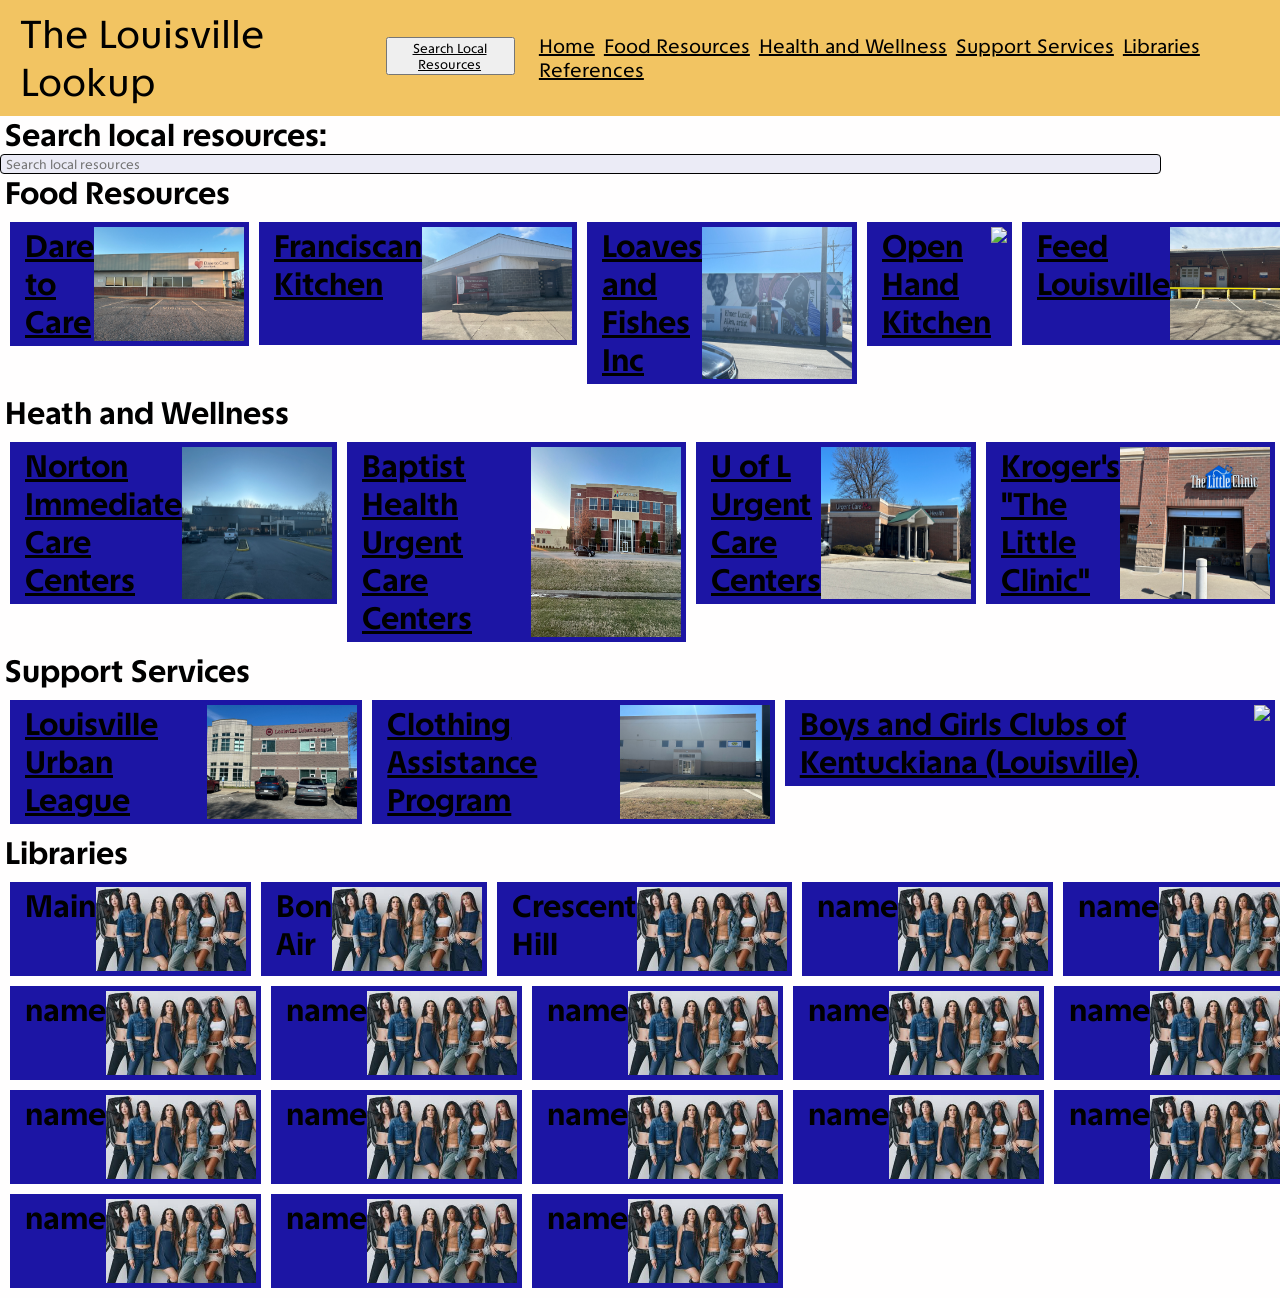
==== directory.html @ fb05916e "Update directory.html" ====
<!DOCTYPE html>
<html lang="en">
<head>
    <meta charset="UTF-8">
    <meta name="viewport" content="width=device-width, initial-scale=1.0">
    <title>Search</title>
    <link rel="stylesheet" href="style.css">
    <script src = 'script.js'></script>
</head>
<body>
  <!--Navigation Bar -->
<nav class = 'navbar'>
<div class = 'navdiv'>
<div class = 'nav-logo'> The Louisville Lookup </div>
  <div class = 'searchbar-area'>
<button class = 'directory'><a href ='directory.html'> Search Local Resources</a></button>
</div>
  
 
<ul>
<li> <a href='index.html'> Home </a> </li>
<li> <a href='foodbanks.html'> <abbr title='Local food resources'>Food Resources </abbr> </a> </li>
<li> <a href ='healthandwellness.html'> <abbr title= 'Urgent care'>Health and Wellness </abbr></a> </li>
<li> <a href = 'supportservices.html'> <abbr title = 'Various support services'> Support Services </abbr></a> </li>
<li> <a href = 'libraries.html'> <abbr title="All current branches of Louisville's Free Public Library System">Libraries </abbr> </a> </li>
<li> <a href = 'referencespage.html'> <abbr title = 'All links and resources that made building this site possible'> References </abbr></a> </li>
</ul>

</div>
</nav>
    <!-----End of Navigation Bar---------->

  <!-------------Search Bar starts here:----------------------->
    <h1>Search local resources:</h1>
    <form class = "searchbar">
<input id = 'search' type = 'text' class = 'searchinput' placeholder = "Search local resources">
</form>
  <!-----------------End of Search Bar------------------------------------------>
    <h1>Food Resources</h1>
    <div class = 'directory-page'>
<a href ='foodbanks.html#daretocare'><div class = 'directory-entry'>
    <div><h1 class = 'entry-name'>Dare to Care</h1></div>
    <img src = "daretocare.jpg">
</div></a>
<!-------------------------------------->
<a href = 'foodbanks.html#franciscan-kitchen'><div class = 'directory-entry'>
    <div><h1 class = 'entry-name'>Franciscan Kitchen</h1></div>
    <img src = "franciscankitchen.jpg">
</div></a>
<!----------------------------------->
<a href ='foodbanks.html#loavesandfishes'><div class = 'directory-entry'>
    <div><h1 class = 'entry-name'>Loaves and Fishes Inc</h1></div>
    <img src = "loavesandfishes.jpg">
</div></a>
<!----------------------------------->
<a href = 'foodbanks.html#openhand'><div class = 'directory-entry'>
    <div><h1 class = 'entry-name'>Open Hand Kitchen</h1></div>
    <img src = "openhandkitchen.jpg">
</div></a>
<!----------------------------------->
<a href ='foodbanks.html#feedlouisville'><div class = 'directory-entry'>
    <div><h1 class = 'entry-name'>Feed Louisville</h1></div>
    <img src = "feedlouisville.jpg">
</div></a>
    </div>
<!----------------------------------->
    <h1>Heath and Wellness</h1>
    <div class ='directory-page'>
      <a href ='healthandwellness.html#norton'><div class = 'directory-entry'>
    <div><h1 class = 'entry-name'>Norton Immediate Care Centers</h1></div>
    <img src = "norton.jpg">
</div></a>
<!----------------------------------->
<a href ='healthandwellness.html#baptist'><div class = 'directory-entry'>
    <div><h1 class = 'entry-name'>Baptist Health Urgent Care Centers</h1></div>
    <img src = "baptisthealth.jpg">
</div></a>
<!----------------------------------->
<a href ='healthandwellness.html#uofl'><div class = 'directory-entry'>
    <div><h1 class = 'entry-name'>U of L Urgent Care Centers</h1></div>
    <img src = "uoflurgentcare.jpg">
</div></a>
<!----------------------------------->
<a href ='healthandwellness.html#kroger'><div class = 'directory-entry'>
    <div><h1 class = 'entry-name'>Kroger's "The Little Clinic"</h1></div>
    <img src = "krogerclinic.jpg">
</div></a></div>
<!----------------------------------->
    <h1>Support Services</h1>
    <div class ='directory-page'>
<a href = 'supportservices.html#urbanleague'><div class = 'directory-entry'>
    <div><h1 class = 'entry-name'>Louisville Urban League</h1></div>
    <img src = "urbanleague.jpg">
</div></a>
<!----------------------------------->
<a href ='supportservices.html#cap'><div class = 'directory-entry'>
    <div><h1 class = 'entry-name'>Clothing Assistance Program</h1></div>
    <img src = "cap.jpg">
</div></a>
<!----------------------------------->
<a href ='supportservices.html#boysandgirlsclub'><div class = 'directory-entry'>
    <div><h1 class = 'entry-name'>Boys and Girls Clubs of Kentuckiana (Louisville)</h1></div>
    <img src = "boysandgirlsclub.jpg">
</div></a></div>
<!----------------------------------->
    <h1>Libraries</h1>
    <div class ='directory-page'>
<a><div class = 'directory-entry'>
    <div><h1 class = 'entry-name'>Main</h1></div>
    <img src = "katseye.jpeg">
</div></a>
<!-------------------------------------->
    <a><div class = 'directory-entry'>
    <div><h1 class = 'entry-name'>Bon Air</h1></div>
    <img src = "katseye.jpeg">
</div></a>
<!-------------------------------------->
<a><div class = 'directory-entry'>
    <div><h1 class = 'entry-name'>Crescent Hill</h1></div>
    <img src = "katseye.jpeg">
</div></a>
<!-------------------------------------->
<a><div class = 'directory-entry'>
    <div><h1 class = 'entry-name'>name</h1></div>
    <img src = "katseye.jpeg">
</div></a>
<!-------------------------------------->
<a><div class = 'directory-entry'>
    <div><h1 class = 'entry-name'>name</h1></div>
    <img src = "katseye.jpeg">
</div></a></div>
<!-------------------------------------->
    <div class = 'directory-page'>
<a><div class = 'directory-entry'>
    <div><h1 class = 'entry-name'>name</h1></div>
    <img src = "katseye.jpeg">
</div></a>
<!------------------------------>
        <a><div class = 'directory-entry'>
    <div><h1 class = 'entry-name'>name</h1></div>
    <img src = "katseye.jpeg">
</div></a>
<!------------------------------>
        <a><div class = 'directory-entry'>
    <div><h1 class = 'entry-name'>name</h1></div>
    <img src = "katseye.jpeg">
</div></a>
<!------------------------------>
        <a><div class = 'directory-entry'>
    <div><h1 class = 'entry-name'>name</h1></div>
    <img src = "katseye.jpeg">
</div></a>
<!------------------------------>
        <a><div class = 'directory-entry'>
    <div><h1 class = 'entry-name'>name</h1></div>
    <img src = "katseye.jpeg">
</div></a></div>
<!------------------------------>
    <div class ='directory-page'>
<a><div class = 'directory-entry'>
    <div><h1 class = 'entry-name'>name</h1></div>
    <img src = "katseye.jpeg">
</div></a>
<!------------------------------>
        <a><div class = 'directory-entry'>
    <div><h1 class = 'entry-name'>name</h1></div>
    <img src = "katseye.jpeg">
</div></a>
<!------------------------------>
        <a><div class = 'directory-entry'>
    <div><h1 class = 'entry-name'>name</h1></div>
    <img src = "katseye.jpeg">
</div></a>
<!------------------------------>
        <a><div class = 'directory-entry'>
    <div><h1 class = 'entry-name'>name</h1></div>
    <img src = "katseye.jpeg">
</div></a>
<!------------------------------>
        <a><div class = 'directory-entry'>
    <div><h1 class = 'entry-name'>name</h1></div>
    <img src = "katseye.jpeg">
</div></a></div>
<!------------------------------>
    <div class = 'directory-page'>
 <a><div class = 'directory-entry'>
    <div><h1 class = 'entry-name'>name</h1></div>
    <img src = "katseye.jpeg">
</div></a>
<!------------------------------>
     <a><div class = 'directory-entry'>
    <div><h1 class = 'entry-name'>name</h1></div>
    <img src = "katseye.jpeg">
</div></a>
<!------------------------------>
     <a><div class = 'directory-entry'>
    <div><h1 class = 'entry-name'>name</h1></div>
    <img src = "katseye.jpeg">
</div></a></div>
<!------------------------------>


        
   
    <!-------------End of document------------------------>
</body>
</html>
---- style.css ----
@import url('https://fonts.googleapis.com/css2?family=TASA+Explorer:wght@400..800&display=swap');
*{
  margin:0;
}
body {
  background: #fffefe;
}


p, h1, h2, h3, h4, h5, label, li, ul, ol, input, legend, div, button {
  color: black;
  font-family:'TASA Explorer';
  padding-left: 5px;
}
h1 {
  font-weight: bold;
}
abbr[title]{
  text-decoration:none;
}

.navbar{
background:#f2c462;
padding:10px;

}
.nav-logo{
  font-size:40px;
}



.library-navbar{
  display:flex;
  background: #f2c462;
  justify-content:center;
  margin:25px;
}

.library-navbar li{
  list-style: none;
}
.library-navbar a{
  text-decoration:none;
}
.libraries{
 display:flex;
 flex-direction: column;
 align-items:center;

}

.page-content ul, li{
  font-size:20px;
}

.navdiv{
  display:flex;
  justify-content:space-between;
  align-items:center;
  margin-right:15px;
}
.page-content{
  display:flex;
  padding-top:20px;
  padding-bottom:20px;
}
.highlights{
  display:flex;
  justify-content:center;
  margin-bottom:15px;
}
/* lots more below */

.highlights img{
  max-width:350px;
  max-height:auto;
}
.resource img{
  max-width:300px;
  max-height:auto;
}



.navbar div{
  background:none;
}
.navbar a:hover{
  background-color:lightgray;
}

.library-navbar a:hover{
  background-color:lightgray;
}
.navbar li{
  list-style:none;
  display:inline-block;
}

.searchbar{
  background:none;
  border-radius:2px;
}

.searchinput{
  background: #ebebf6;
}


#resource-form{
  background-color:#1c15a4;
  width:90%;
  justify-content:center;
}

#resource-form h2, label{
  color:white;
}

#resource-form textarea, button{
  width:90%;
}




.titleofpage{
  font-weight:bolder;
  font-size:45px;
  text-align: center;
  font-family: "TASA Explorer";
  margin:15px;
}

.important{
  font-weight: bold;
  font-family: 'Sriracha';
  text-align: center;
  font-size-adjust: auto;
  font-size:25px;
}

.headertext{
  font-weight:bolder;
  font-family:"Sriracha";
  text-decoration: underline;
  text-align:left;
  font-size:40px;
}

.navigation-bar{
  display:flex;
  justify-content: center;
  background:none;
}

.navigation-buttons{
  width: auto;
  font-size: 20px;
  display:flex;
  justify-content:center;
}
/*     for the directory page     */
.directory-page{
  display:flex;
  margin-bottom:10px;
  margin-top:10px;
}

.directory-entry{
  display:flex;
  background-color:#1c15a4;
  padding:5px;
  color:white;
  margin-left:5px;
  margin-right:5px;
  
}
.directory-entry img{
  max-width:150px;
  max-height:auto;
}

.empty-space{
  background: none;
}

.section-background{
  background: aliceblue;
}


#resource-form h2{
  max-width:90%;
}
.add-resource{
  display:flex;
  flex-direction:column;
  justify-content:center;
}
.add-resource input, button{
  margin-bottom:5px;
}

input[type = 'text']{
border:1px solid black;
width:90%;
border-radius:4px;
}



a:link{
  color:black;
}



.references{
  text-align: left;
  font-size:20px;
}

.resource{
  text-align:center;
  margin:10px;
}
.resource img:hover{
transform:scale(.9);
}
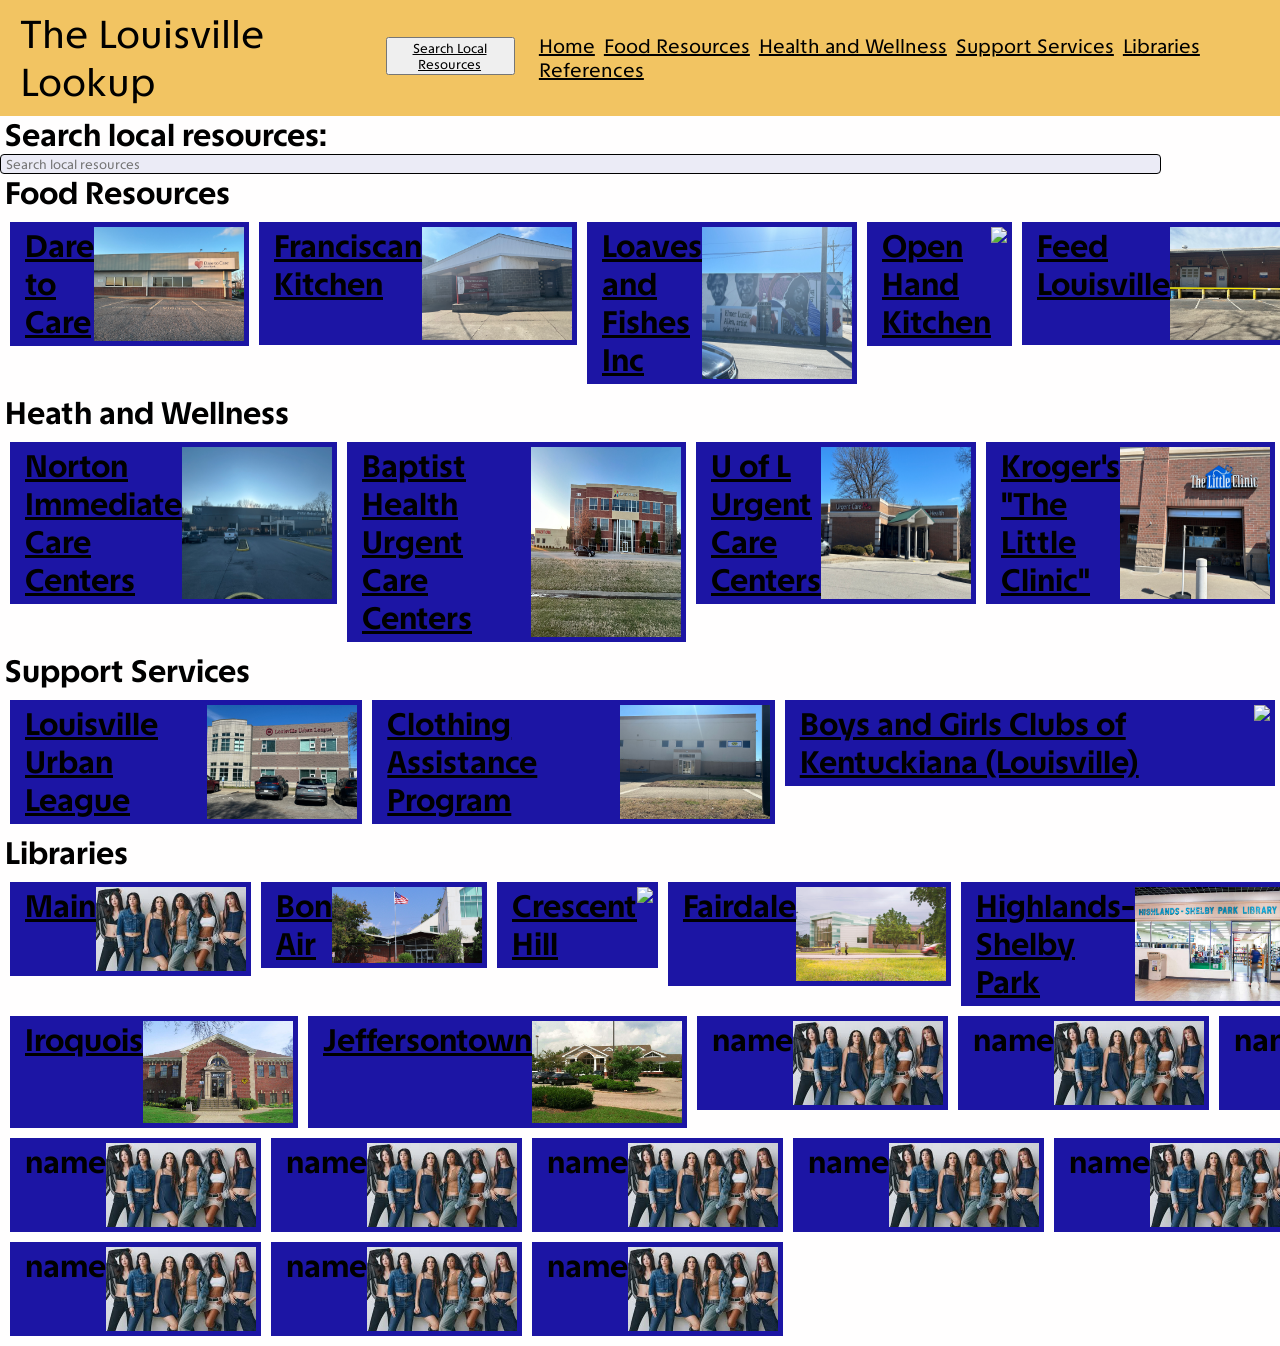
==== commit 1541d4e4: "Update directory.html" ====
--- a/directory.html
+++ b/directory.html
@@ -105,40 +105,40 @@
 <!----------------------------------->
     <h1>Libraries</h1>
     <div class ='directory-page'>
-<a><div class = 'directory-entry'>
+<a href = 'libraries.html#main'><div class = 'directory-entry'>
     <div><h1 class = 'entry-name'>Main</h1></div>
     <img src = "katseye.jpeg">
 </div></a>
 <!-------------------------------------->
-    <a><div class = 'directory-entry'>
+    <a href = 'libraries.html#bonair'><div class = 'directory-entry'>
     <div><h1 class = 'entry-name'>Bon Air</h1></div>
-    <img src = "katseye.jpeg">
-</div></a>
-<!-------------------------------------->
-<a><div class = 'directory-entry'>
+    <img src = "bonair.png">
+</div></a>
+<!-------------------------------------->
+<a href ='libraries.html#crescent'><div class = 'directory-entry'>
     <div><h1 class = 'entry-name'>Crescent Hill</h1></div>
-    <img src = "katseye.jpeg">
-</div></a>
-<!-------------------------------------->
-<a><div class = 'directory-entry'>
-    <div><h1 class = 'entry-name'>name</h1></div>
-    <img src = "katseye.jpeg">
-</div></a>
-<!-------------------------------------->
-<a><div class = 'directory-entry'>
-    <div><h1 class = 'entry-name'>name</h1></div>
-    <img src = "katseye.jpeg">
+    <img src = "crescenthill.jpg">
+</div></a>
+<!-------------------------------------->
+<a href ='libraries.html#fairdale'><div class = 'directory-entry'>
+    <div><h1 class = 'entry-name'>Fairdale</h1></div>
+    <img src = "fairdale.jpg">
+</div></a>
+<!-------------------------------------->
+<a href = 'libraries.html#highlands'><div class = 'directory-entry'>
+    <div><h1 class = 'entry-name'>Highlands-Shelby Park</h1></div>
+    <img src = "highlands.jpg">
 </div></a></div>
 <!-------------------------------------->
     <div class = 'directory-page'>
-<a><div class = 'directory-entry'>
-    <div><h1 class = 'entry-name'>name</h1></div>
-    <img src = "katseye.jpeg">
-</div></a>
-<!------------------------------>
-        <a><div class = 'directory-entry'>
-    <div><h1 class = 'entry-name'>name</h1></div>
-    <img src = "katseye.jpeg">
+<a href = 'libraries.html#iroquois'><div class = 'directory-entry'>
+    <div><h1 class = 'entry-name'>Iroquois</h1></div>
+    <img src = "iroquois.jpg">
+</div></a>
+<!------------------------------>
+        <a href = 'libraries.html#jtown'><div class = 'directory-entry'>
+    <div><h1 class = 'entry-name'>Jeffersontown</h1></div>
+    <img src = "jtown.jpg">
 </div></a>
 <!------------------------------>
         <a><div class = 'directory-entry'>
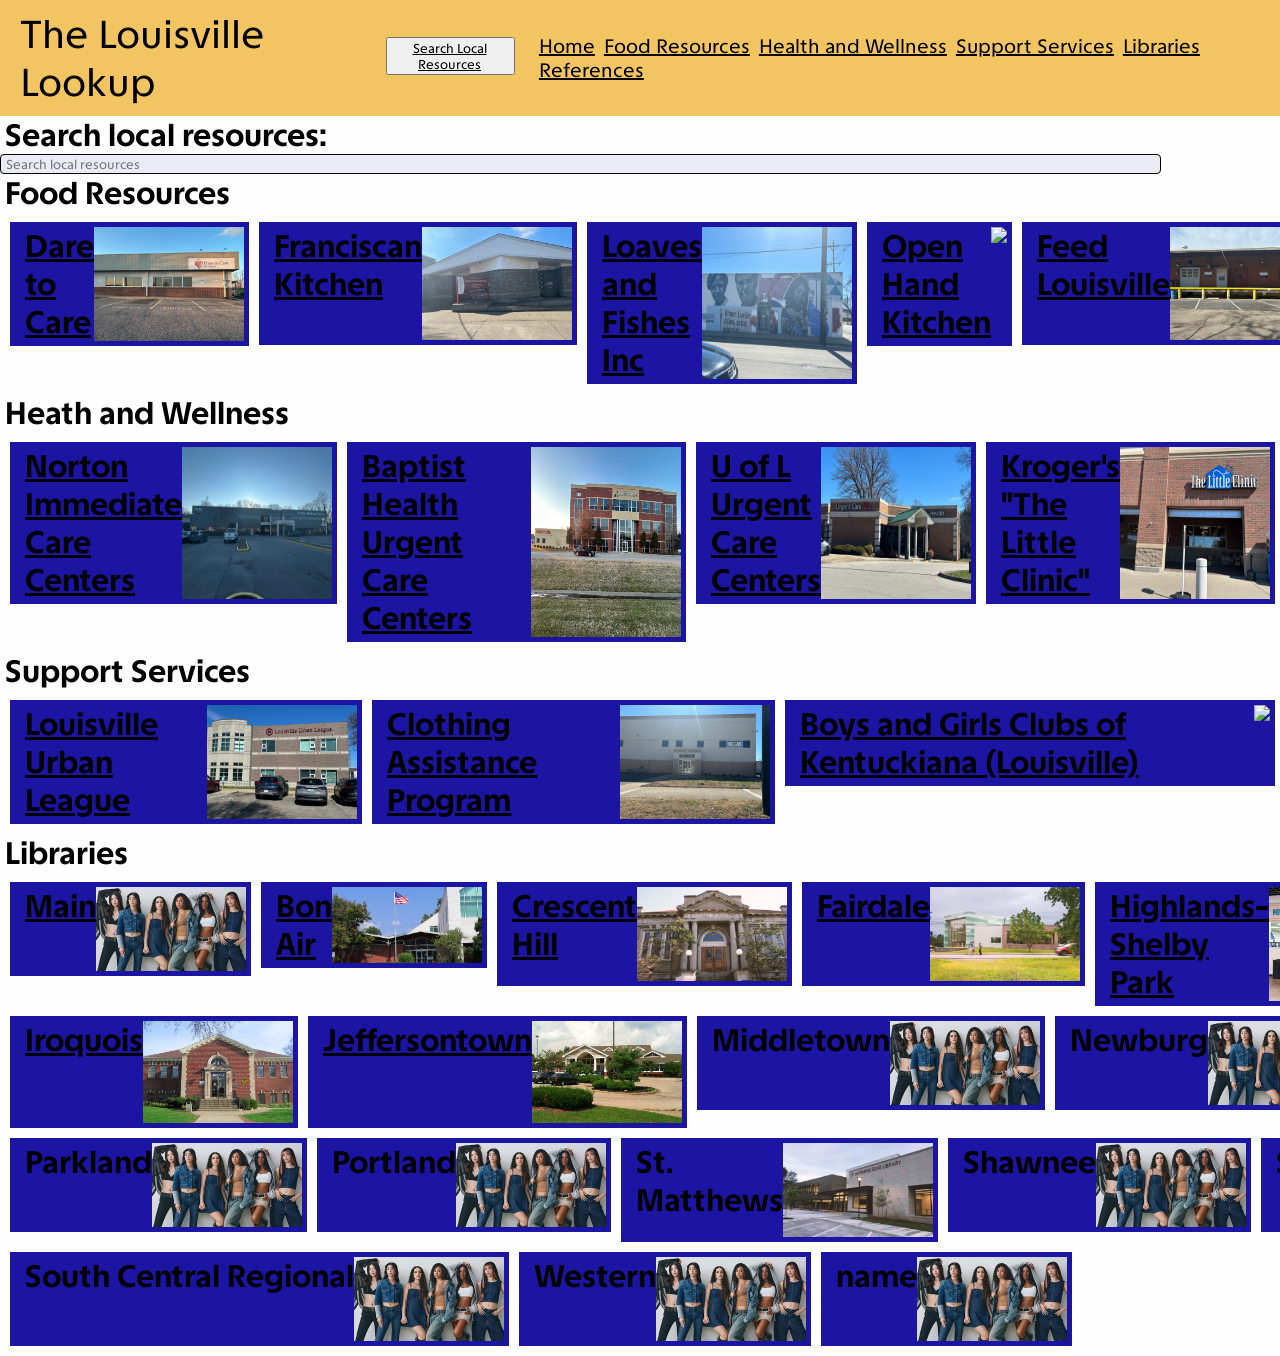
==== commit 868a2544: "Update directory.html" ====
--- a/directory.html
+++ b/directory.html
@@ -117,7 +117,7 @@
 <!-------------------------------------->
 <a href ='libraries.html#crescent'><div class = 'directory-entry'>
     <div><h1 class = 'entry-name'>Crescent Hill</h1></div>
-    <img src = "crescenthill.jpg">
+    <img src = "crescent-hill.jpg">
 </div></a>
 <!-------------------------------------->
 <a href ='libraries.html#fairdale'><div class = 'directory-entry'>
@@ -142,54 +142,54 @@
 </div></a>
 <!------------------------------>
         <a><div class = 'directory-entry'>
-    <div><h1 class = 'entry-name'>name</h1></div>
-    <img src = "katseye.jpeg">
-</div></a>
-<!------------------------------>
-        <a><div class = 'directory-entry'>
-    <div><h1 class = 'entry-name'>name</h1></div>
-    <img src = "katseye.jpeg">
-</div></a>
-<!------------------------------>
-        <a><div class = 'directory-entry'>
-    <div><h1 class = 'entry-name'>name</h1></div>
+    <div><h1 class = 'entry-name'>Middletown</h1></div>
+    <img src = "katseye.jpeg">
+</div></a>
+<!------------------------------>
+        <a><div class = 'directory-entry'>
+    <div><h1 class = 'entry-name'>Newburg</h1></div>
+    <img src = "katseye.jpeg">
+</div></a>
+<!------------------------------>
+        <a><div class = 'directory-entry'>
+    <div><h1 class = 'entry-name'>Northeast Regional</h1></div>
     <img src = "katseye.jpeg">
 </div></a></div>
 <!------------------------------>
     <div class ='directory-page'>
 <a><div class = 'directory-entry'>
-    <div><h1 class = 'entry-name'>name</h1></div>
-    <img src = "katseye.jpeg">
-</div></a>
-<!------------------------------>
-        <a><div class = 'directory-entry'>
-    <div><h1 class = 'entry-name'>name</h1></div>
-    <img src = "katseye.jpeg">
-</div></a>
-<!------------------------------>
-        <a><div class = 'directory-entry'>
-    <div><h1 class = 'entry-name'>name</h1></div>
-    <img src = "katseye.jpeg">
-</div></a>
-<!------------------------------>
-        <a><div class = 'directory-entry'>
-    <div><h1 class = 'entry-name'>name</h1></div>
-    <img src = "katseye.jpeg">
-</div></a>
-<!------------------------------>
-        <a><div class = 'directory-entry'>
-    <div><h1 class = 'entry-name'>name</h1></div>
+    <div><h1 class = 'entry-name'>Parkland</h1></div>
+    <img src = "katseye.jpeg">
+</div></a>
+<!------------------------------>
+        <a><div class = 'directory-entry'>
+    <div><h1 class = 'entry-name'>Portland</h1></div>
+    <img src = "katseye.jpeg">
+</div></a>
+<!------------------------------>
+        <a><div class = 'directory-entry'>
+    <div><h1 class = 'entry-name'>St. Matthews</h1></div>
+    <img src = "st-matthews.jpg">
+</div></a>
+<!------------------------------>
+        <a><div class = 'directory-entry'>
+    <div><h1 class = 'entry-name'>Shawnee</h1></div>
+    <img src = "katseye.jpeg">
+</div></a>
+<!------------------------------>
+        <a><div class = 'directory-entry'>
+    <div><h1 class = 'entry-name'>Shively</h1></div>
     <img src = "katseye.jpeg">
 </div></a></div>
 <!------------------------------>
     <div class = 'directory-page'>
  <a><div class = 'directory-entry'>
-    <div><h1 class = 'entry-name'>name</h1></div>
+    <div><h1 class = 'entry-name'>South Central Regional</h1></div>
     <img src = "katseye.jpeg">
 </div></a>
 <!------------------------------>
      <a><div class = 'directory-entry'>
-    <div><h1 class = 'entry-name'>name</h1></div>
+    <div><h1 class = 'entry-name'>Western</h1></div>
     <img src = "katseye.jpeg">
 </div></a>
 <!------------------------------>
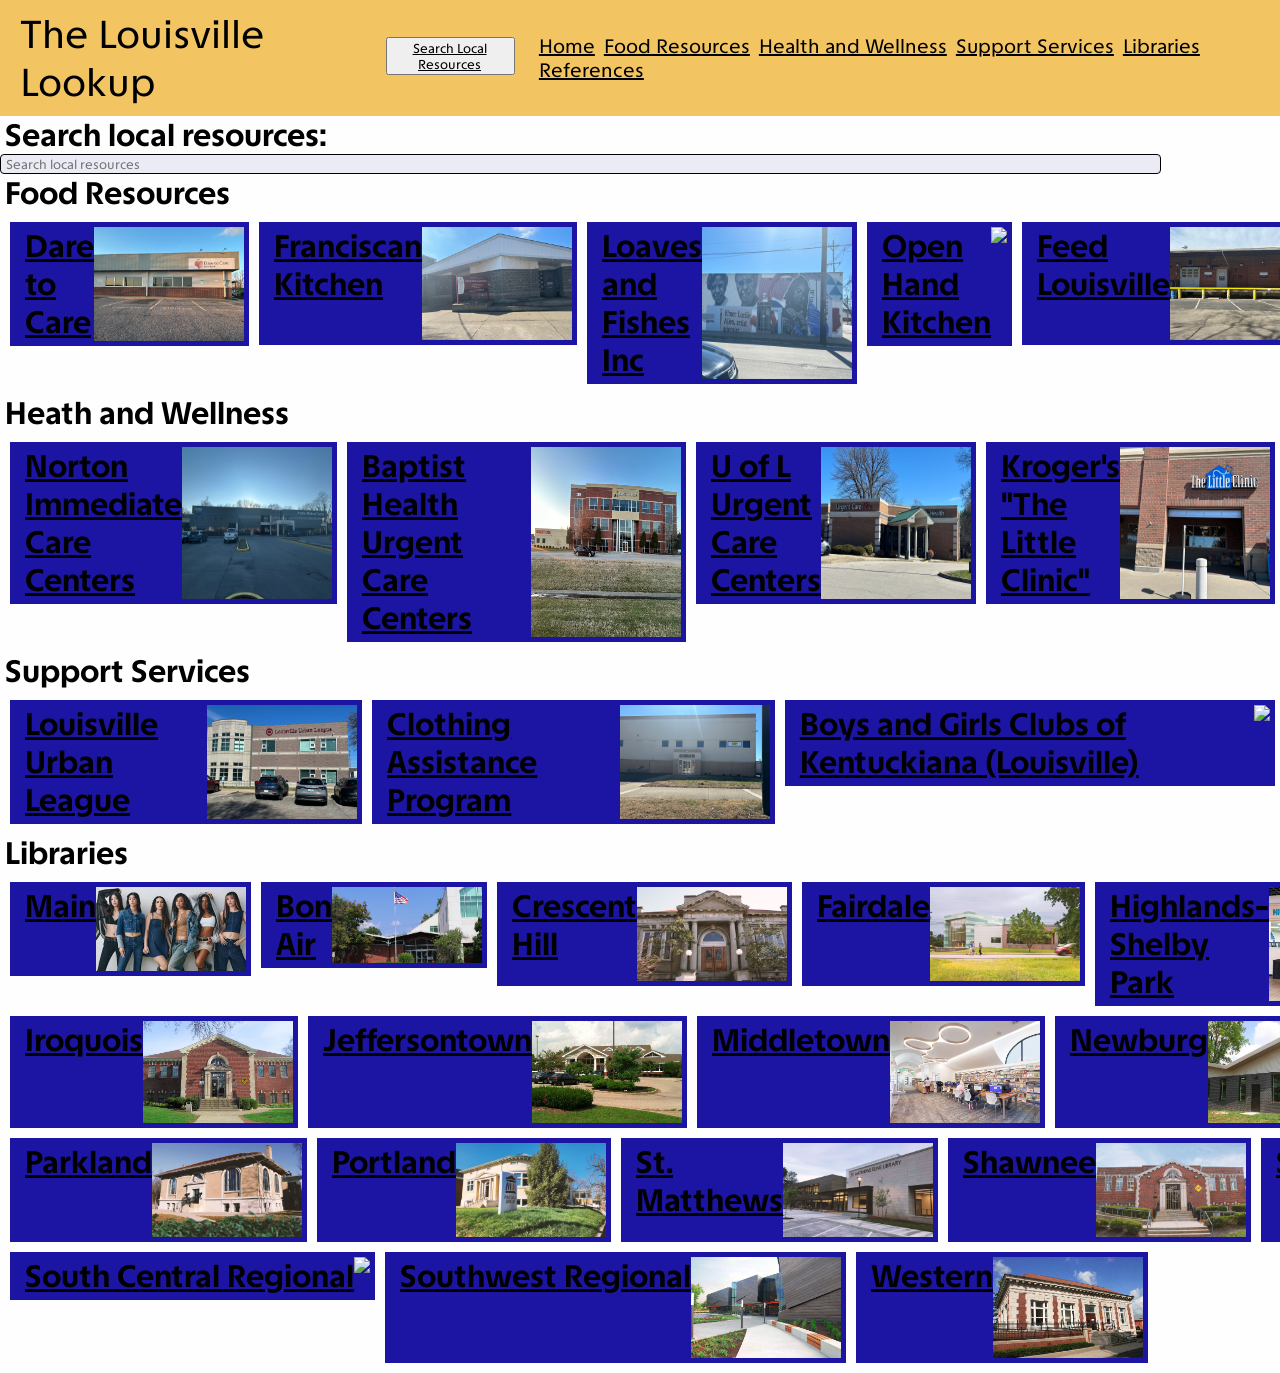
==== commit fbf7f040: "Update directory.html" ====
--- a/directory.html
+++ b/directory.html
@@ -141,61 +141,61 @@
     <img src = "jtown.jpg">
 </div></a>
 <!------------------------------>
-        <a><div class = 'directory-entry'>
+        <a href ='libraries.html#middletown'><div class = 'directory-entry'>
     <div><h1 class = 'entry-name'>Middletown</h1></div>
-    <img src = "katseye.jpeg">
-</div></a>
-<!------------------------------>
-        <a><div class = 'directory-entry'>
+    <img src = "middletown.jpg">
+</div></a>
+<!------------------------------>
+        <a href ='libraries.html#newburg'><div class = 'directory-entry'>
     <div><h1 class = 'entry-name'>Newburg</h1></div>
-    <img src = "katseye.jpeg">
-</div></a>
-<!------------------------------>
-        <a><div class = 'directory-entry'>
+    <img src = "newburg.jpg">
+</div></a>
+<!------------------------------>
+        <a href ='libraries.html#northeast'><div class = 'directory-entry'>
     <div><h1 class = 'entry-name'>Northeast Regional</h1></div>
-    <img src = "katseye.jpeg">
-</div></a></div>
-<!------------------------------>
-    <div class ='directory-page'>
-<a><div class = 'directory-entry'>
+    <img src = "northeast.jpg">
+</div></a></div>
+<!------------------------------>
+    <div class ='directory-page'>
+<a href = 'libraries.html#parkland'><div class = 'directory-entry'>
     <div><h1 class = 'entry-name'>Parkland</h1></div>
-    <img src = "katseye.jpeg">
-</div></a>
-<!------------------------------>
-        <a><div class = 'directory-entry'>
+    <img src = "parkland.jpg">
+</div></a>
+<!------------------------------>
+        <a href = 'libraries.html#portland'><div class = 'directory-entry'>
     <div><h1 class = 'entry-name'>Portland</h1></div>
-    <img src = "katseye.jpeg">
-</div></a>
-<!------------------------------>
-        <a><div class = 'directory-entry'>
+    <img src = "portland.jpg">
+</div></a>
+<!------------------------------>
+        <a href = 'libraries.html#stmatthews'><div class = 'directory-entry'>
     <div><h1 class = 'entry-name'>St. Matthews</h1></div>
     <img src = "st-matthews.jpg">
 </div></a>
 <!------------------------------>
-        <a><div class = 'directory-entry'>
+        <a href = 'libraries.html#shawnee'><div class = 'directory-entry'>
     <div><h1 class = 'entry-name'>Shawnee</h1></div>
-    <img src = "katseye.jpeg">
-</div></a>
-<!------------------------------>
-        <a><div class = 'directory-entry'>
+    <img src = "shawnee.jpg">
+</div></a>
+<!------------------------------>
+        <a href ='libraries.html#shively'><div class = 'directory-entry'>
     <div><h1 class = 'entry-name'>Shively</h1></div>
-    <img src = "katseye.jpeg">
+    <img src = "shively.jpg">
 </div></a></div>
 <!------------------------------>
     <div class = 'directory-page'>
- <a><div class = 'directory-entry'>
+ <a href = 'libraries.html#southcentral'><div class = 'directory-entry'>
     <div><h1 class = 'entry-name'>South Central Regional</h1></div>
-    <img src = "katseye.jpeg">
-</div></a>
-<!------------------------------>
-     <a><div class = 'directory-entry'>
+    <img src = "southcentral.jpg">
+</div></a>
+<!------------------------------>
+     <a href ='libraries.html#southwest'><div class = 'directory-entry'>
+    <div><h1 class = 'entry-name'>Southwest Regional</h1></div>
+    <img src = "southwest.jpg">
+</div></a>
+<!------------------------------>
+     <a href = 'libraries.html#western'><div class = 'directory-entry'>
     <div><h1 class = 'entry-name'>Western</h1></div>
-    <img src = "katseye.jpeg">
-</div></a>
-<!------------------------------>
-     <a><div class = 'directory-entry'>
-    <div><h1 class = 'entry-name'>name</h1></div>
-    <img src = "katseye.jpeg">
+    <img src = "western.jpg">
 </div></a></div>
 <!------------------------------>
 
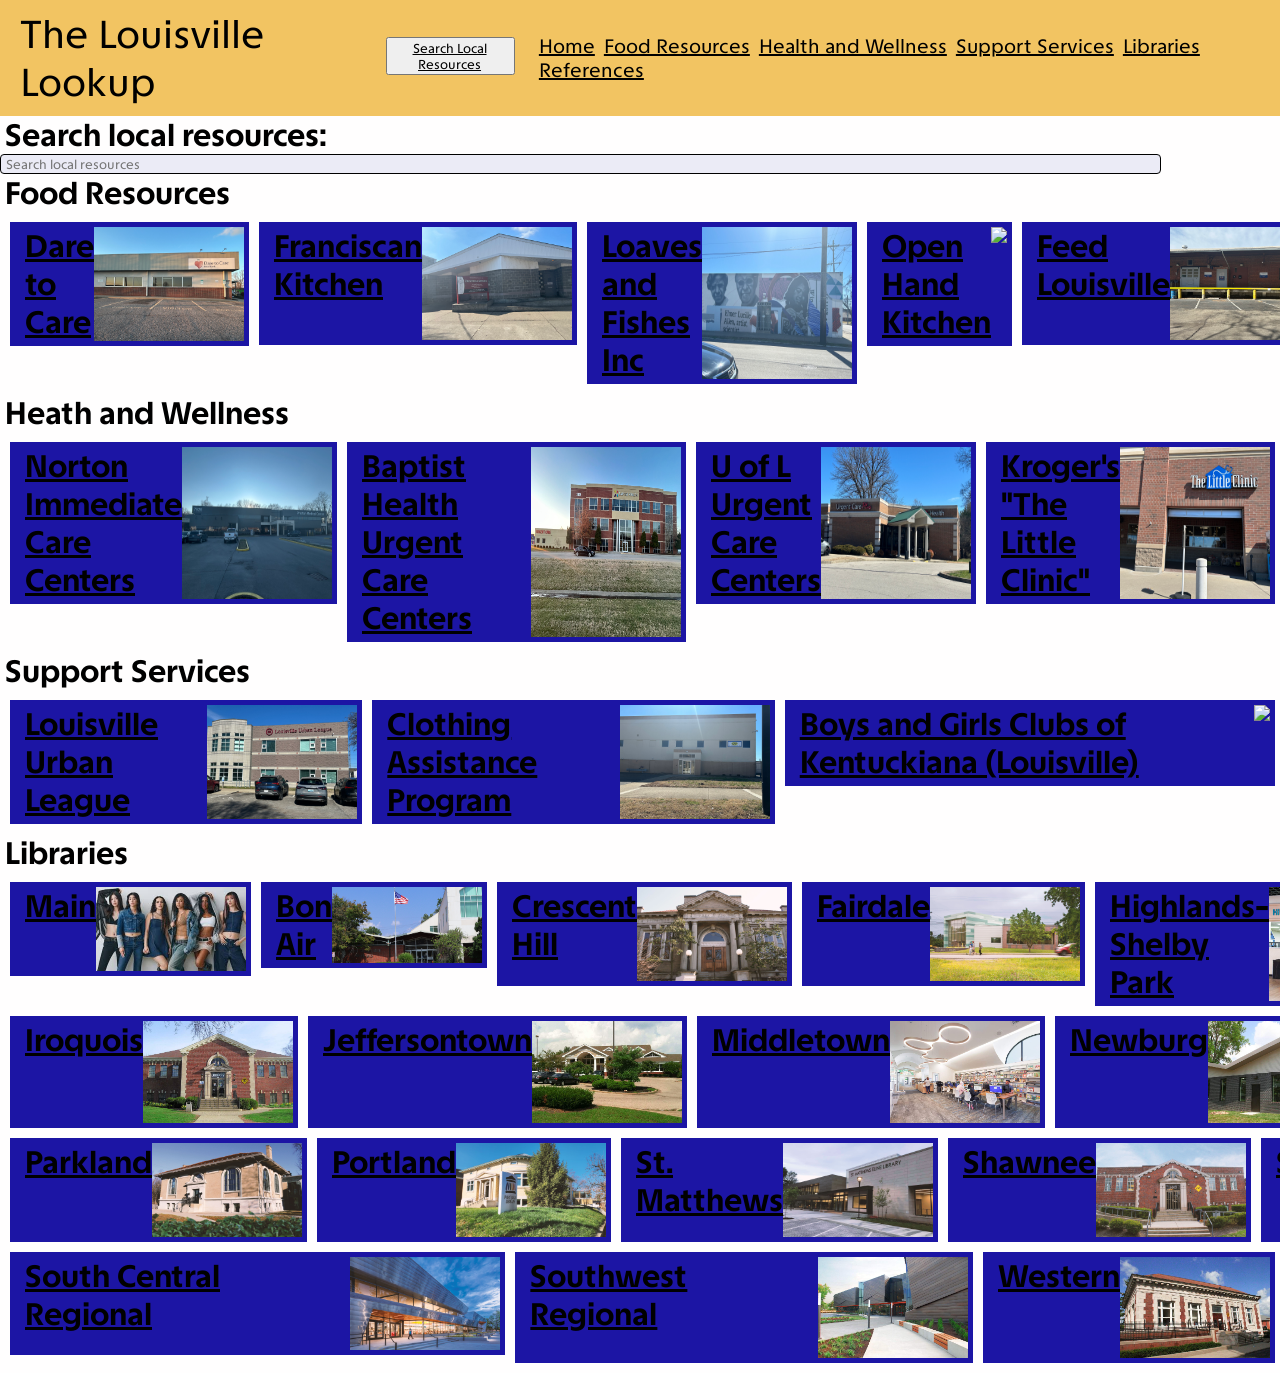
==== commit e9f6db9c: "Update directory.html" ====
--- a/directory.html
+++ b/directory.html
@@ -185,7 +185,7 @@
     <div class = 'directory-page'>
  <a href = 'libraries.html#southcentral'><div class = 'directory-entry'>
     <div><h1 class = 'entry-name'>South Central Regional</h1></div>
-    <img src = "southcentral.jpg">
+    <img src = "south-central.jpg">
 </div></a>
 <!------------------------------>
      <a href ='libraries.html#southwest'><div class = 'directory-entry'>
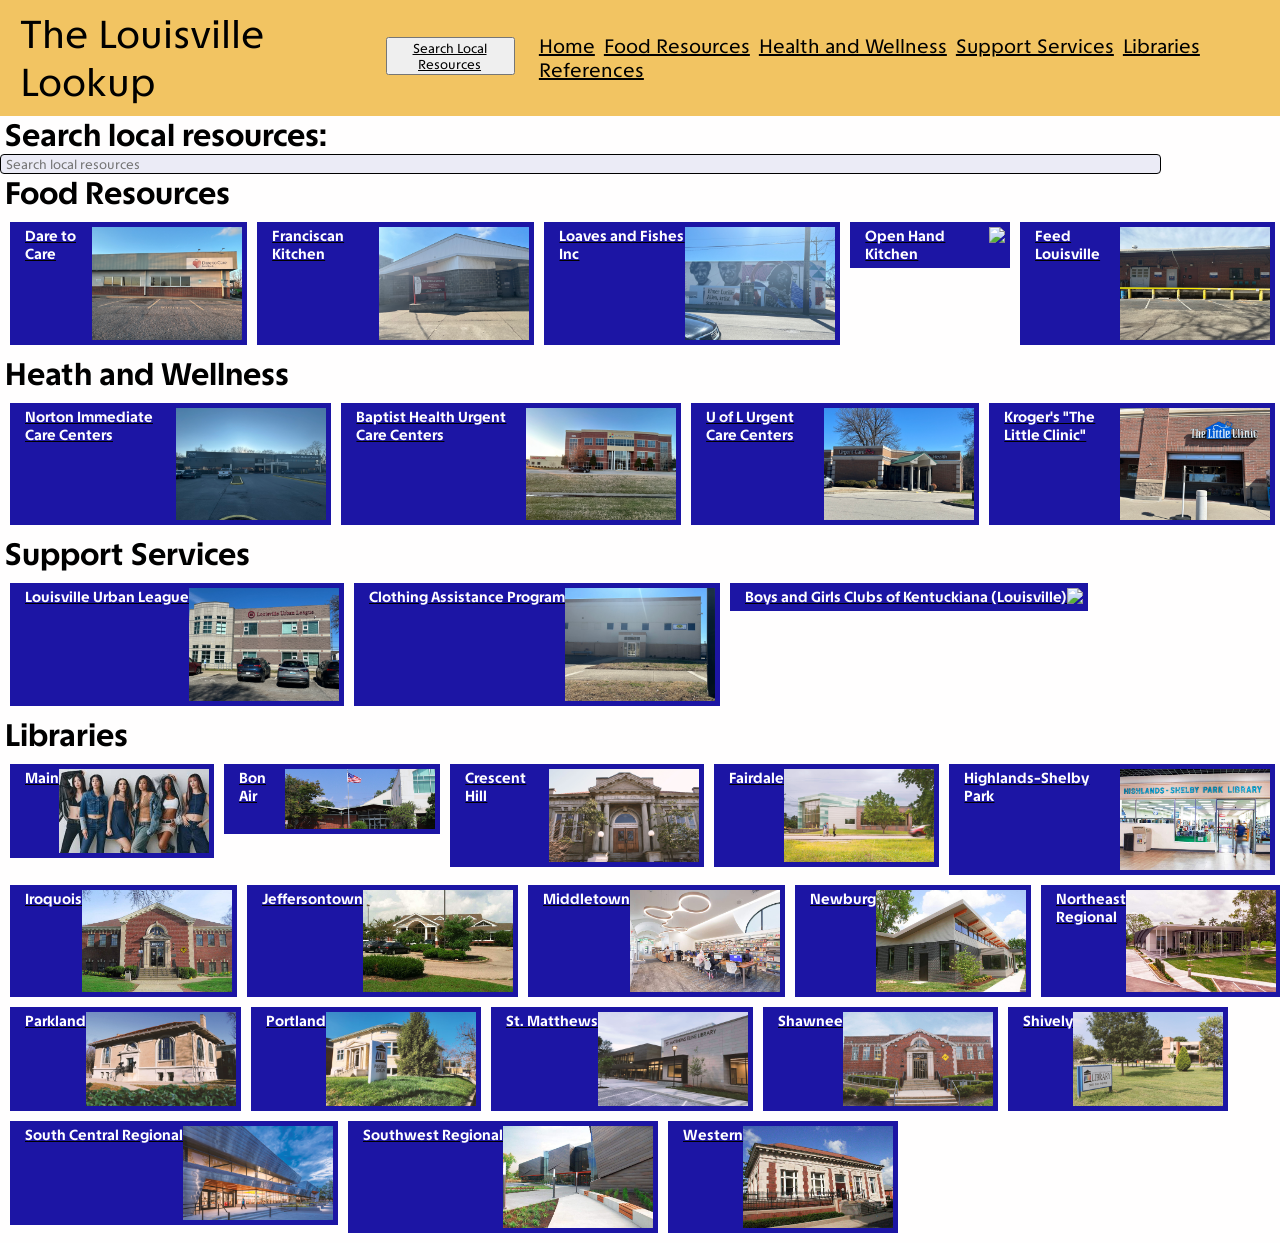
==== commit e4e33ae3: "Update directory.html" ====
--- a/directory.html
+++ b/directory.html
@@ -5,7 +5,7 @@
     <meta name="viewport" content="width=device-width, initial-scale=1.0">
     <title>Search</title>
     <link rel="stylesheet" href="style.css">
-    <script src = 'script.js'></script>
+
 </head>
 <body>
   <!--Navigation Bar -->
@@ -203,5 +203,6 @@
         
    
     <!-------------End of document------------------------>
+        <script src = 'script.js'></script>
 </body>
 </html>
--- a/style.css
+++ b/style.css
@@ -181,6 +181,10 @@
   max-width:150px;
   max-height:auto;
 }
+.directory-entry h1{
+  color:white;
+  font-size:15px;
+}
 
 .empty-space{
   background: none;
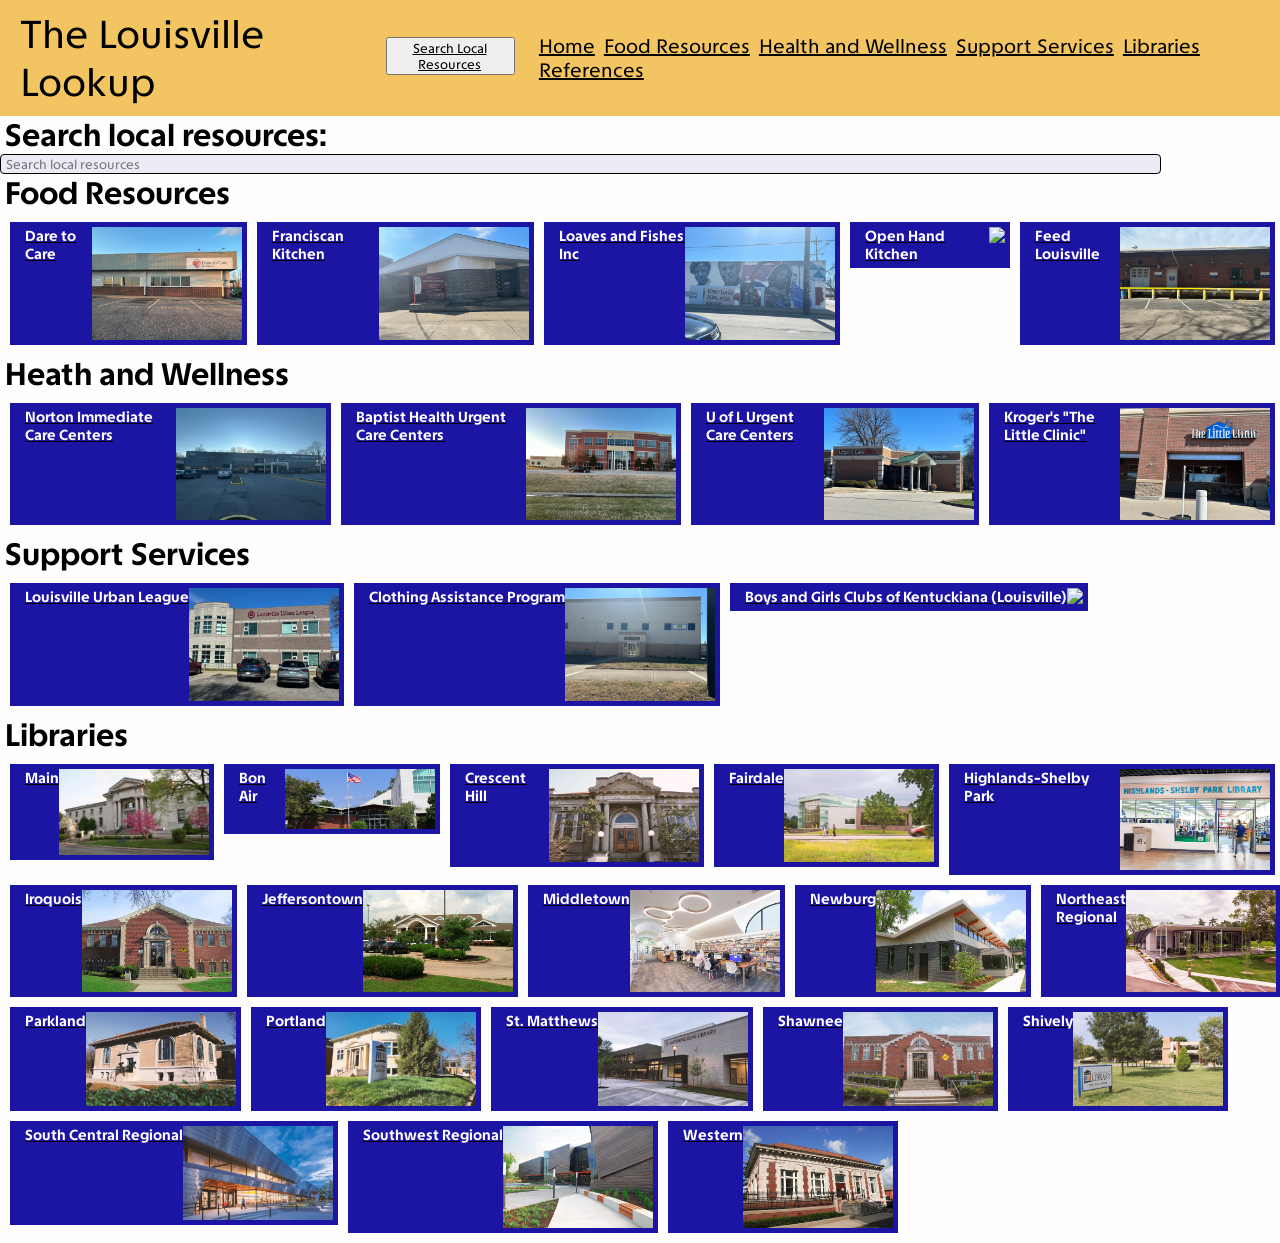
==== commit 1890abe8: "Update directory.html" ====
--- a/directory.html
+++ b/directory.html
@@ -107,7 +107,7 @@
     <div class ='directory-page'>
 <a href = 'libraries.html#main'><div class = 'directory-entry'>
     <div><h1 class = 'entry-name'>Main</h1></div>
-    <img src = "katseye.jpeg">
+    <img src = "main.webp">
 </div></a>
 <!-------------------------------------->
     <a href = 'libraries.html#bonair'><div class = 'directory-entry'>
--- a/style.css
+++ b/style.css
@@ -225,7 +225,10 @@
   text-align: left;
   font-size:20px;
 }
-
+.reference-pages img {
+width:90%;
+  height:auto;
+}
 .resource{
   text-align:center;
   margin:10px;
